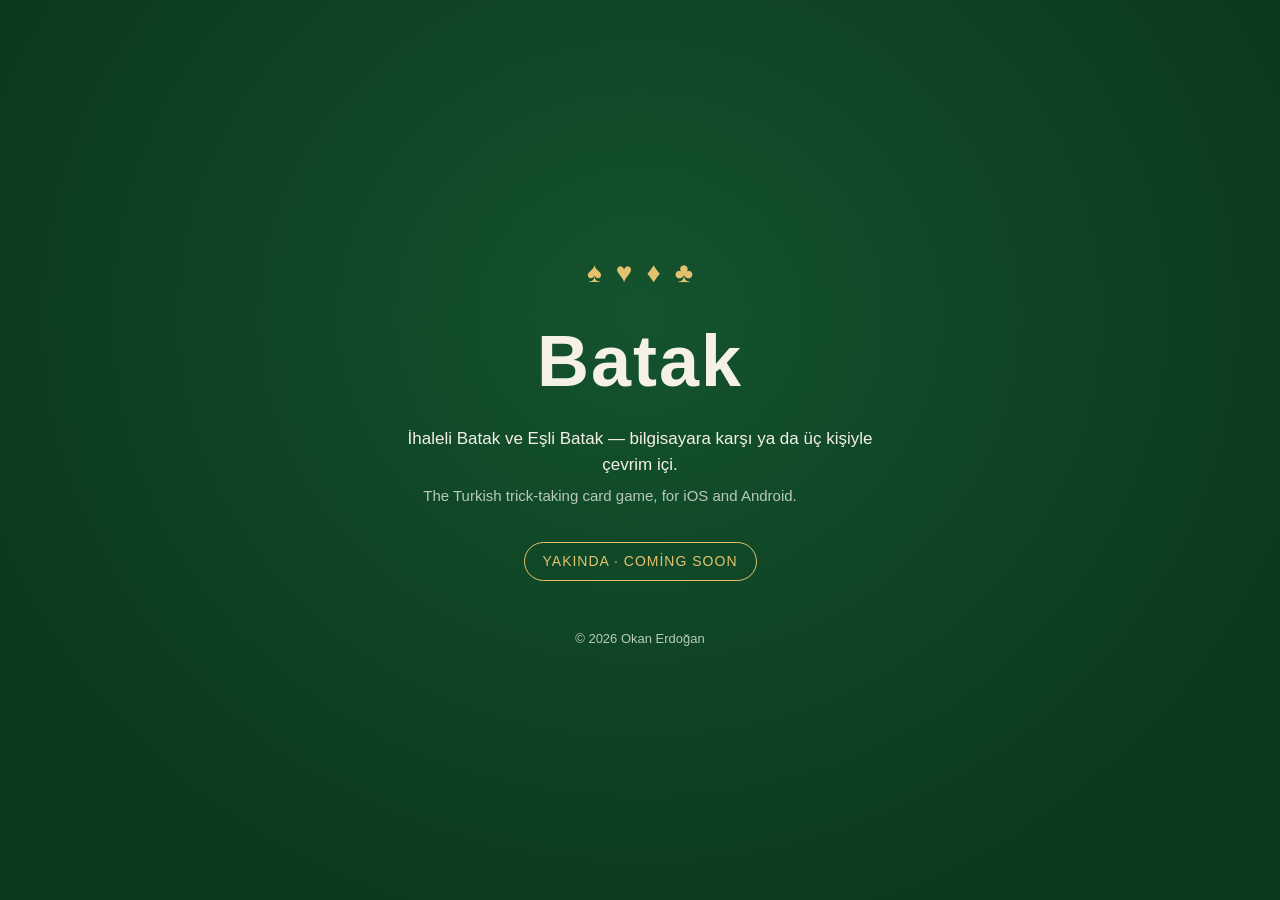
==== index.html @ f7591539 "Add placeholder page for Batak Co-Authored-By: Claude Opus 5.5 <noreply@anthropic.com>" ====
<!doctype html>
<html lang="tr">
<head>
<meta charset="utf-8">
<meta name="viewport" content="width=device-width, initial-scale=1">
<title>Batak</title>
<meta name="description" content="Batak — İhaleli ve Eşli Batak, iOS ve Android için.">
<style>
  :root {
    --felt: #14532d;
    --felt-deep: #0b3a1f;
    --ink: #f5f1e6;
    --muted: #b9c9bd;
    --gold: #e3c16f;
  }
  * { box-sizing: border-box; }
  html, body { height: 100%; margin: 0; }
  body {
    display: flex;
    flex-direction: column;
    align-items: center;
    justify-content: center;
    padding: 32px 20px;
    background: radial-gradient(ellipse at 50% 35%, var(--felt) 0%, var(--felt-deep) 75%);
    color: var(--ink);
    font: 17px/1.55 -apple-system, BlinkMacSystemFont, "Segoe UI", Roboto, Helvetica, Arial, sans-serif;
    text-align: center;
  }
  .suits { font-size: 28px; letter-spacing: 14px; margin-right: -14px; color: var(--gold); }
  h1 { font-size: clamp(44px, 12vw, 72px); margin: 12px 0 8px; letter-spacing: 2px; font-weight: 700; }
  p { margin: 6px 0; max-width: 30em; }
  .en { color: var(--muted); font-size: 15px; }
  .soon {
    display: inline-block;
    margin-top: 28px;
    padding: 8px 18px;
    border: 1px solid var(--gold);
    border-radius: 999px;
    color: var(--gold);
    font-size: 14px;
    letter-spacing: 1px;
    text-transform: uppercase;
  }
  footer { margin-top: 48px; color: var(--muted); font-size: 13px; }
</style>
</head>
<body>
  <main>
    <div class="suits" aria-hidden="true">♠♥♦♣</div>
    <h1>Batak</h1>
    <p>İhaleli Batak ve Eşli Batak — bilgisayara karşı ya da üç kişiyle çevrim içi.</p>
    <p class="en" lang="en">The Turkish trick-taking card game, for iOS and Android.</p>
    <div class="soon">Yakında · Coming soon</div>
  </main>
  <footer>© 2026 Okan Erdoğan</footer>
</body>
</html>
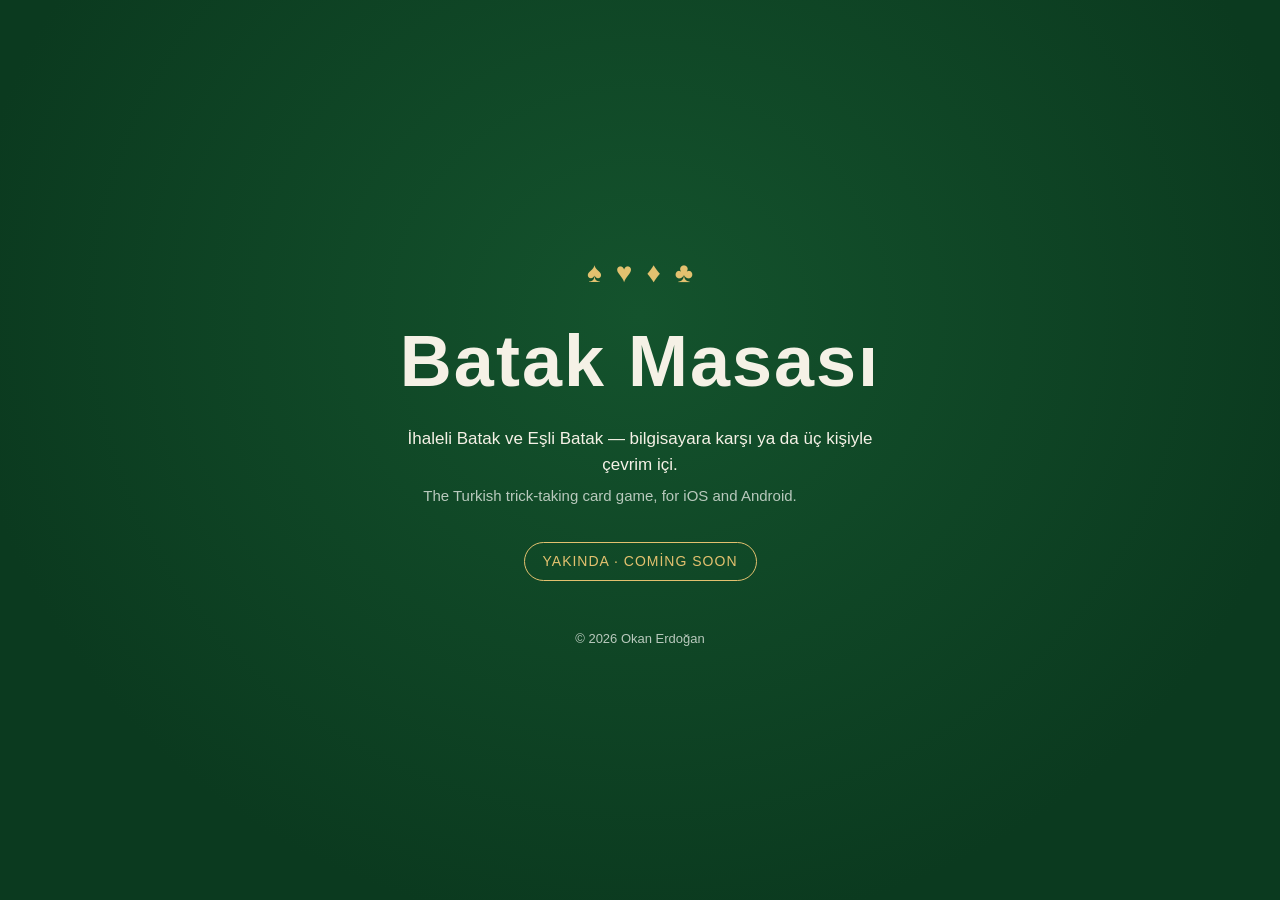
==== commit 63d63000: "Name the game Batak Masası Co-Authored-By: Claude Opus 5.5 <noreply@anthropic.com>" ====
--- a/index.html
+++ b/index.html
@@ -3,8 +3,8 @@
 <head>
 <meta charset="utf-8">
 <meta name="viewport" content="width=device-width, initial-scale=1">
-<title>Batak</title>
-<meta name="description" content="Batak — İhaleli ve Eşli Batak, iOS ve Android için.">
+<title>Batak Masası</title>
+<meta name="description" content="Batak Masası — İhaleli ve Eşli Batak, iOS ve Android için.">
 <style>
   :root {
     --felt: #14532d;
@@ -47,7 +47,7 @@
 <body>
   <main>
     <div class="suits" aria-hidden="true">♠♥♦♣</div>
-    <h1>Batak</h1>
+    <h1>Batak Masası</h1>
     <p>İhaleli Batak ve Eşli Batak — bilgisayara karşı ya da üç kişiyle çevrim içi.</p>
     <p class="en" lang="en">The Turkish trick-taking card game, for iOS and Android.</p>
     <div class="soon">Yakında · Coming soon</div>
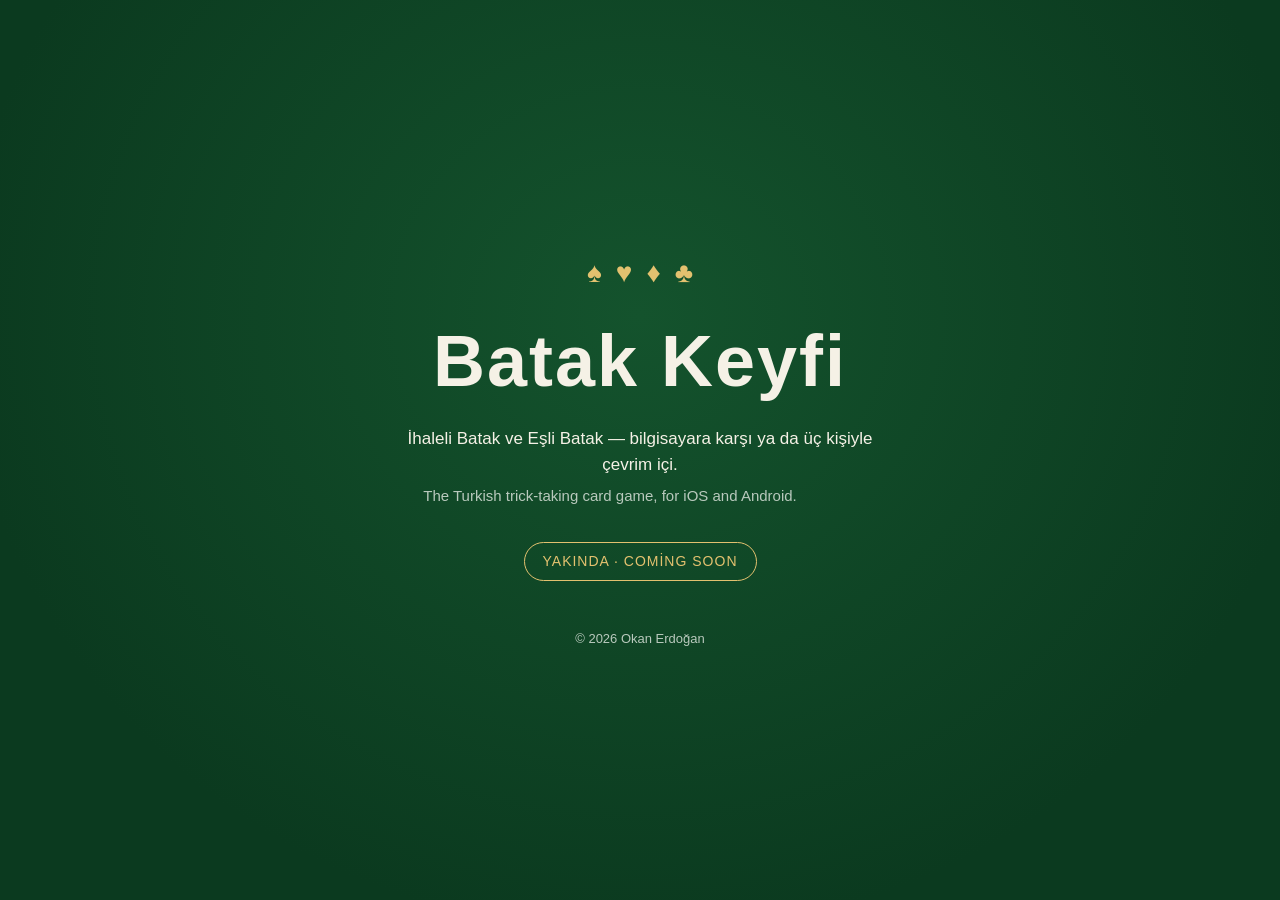
==== commit e82863a6: "Rename the game to Batak Keyfi Co-Authored-By: Claude Opus 5.5 <noreply@anthropic.com>" ====
--- a/index.html
+++ b/index.html
@@ -3,8 +3,8 @@
 <head>
 <meta charset="utf-8">
 <meta name="viewport" content="width=device-width, initial-scale=1">
-<title>Batak Masası</title>
-<meta name="description" content="Batak Masası — İhaleli ve Eşli Batak, iOS ve Android için.">
+<title>Batak Keyfi</title>
+<meta name="description" content="Batak Keyfi — İhaleli ve Eşli Batak, iOS ve Android için.">
 <style>
   :root {
     --felt: #14532d;
@@ -47,7 +47,7 @@
 <body>
   <main>
     <div class="suits" aria-hidden="true">♠♥♦♣</div>
-    <h1>Batak Masası</h1>
+    <h1>Batak Keyfi</h1>
     <p>İhaleli Batak ve Eşli Batak — bilgisayara karşı ya da üç kişiyle çevrim içi.</p>
     <p class="en" lang="en">The Turkish trick-taking card game, for iOS and Android.</p>
     <div class="soon">Yakında · Coming soon</div>
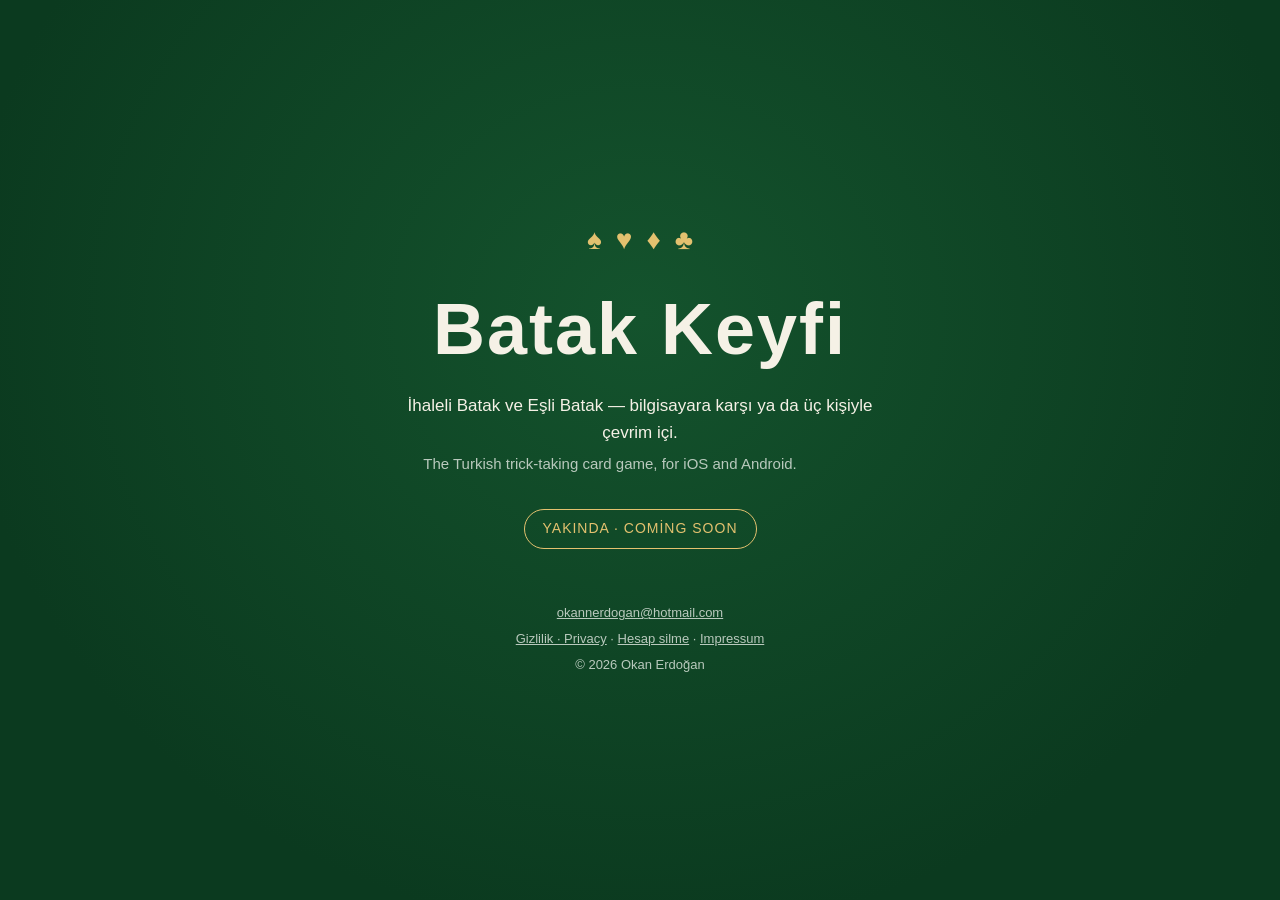
==== commit 68593136: "Add privacy policy, account deletion page and Impressum Co-Authored-By: Claude Opus 5.5 <noreply@ant" ====
--- a/index.html
+++ b/index.html
@@ -42,6 +42,7 @@
     text-transform: uppercase;
   }
   footer { margin-top: 48px; color: var(--muted); font-size: 13px; }
+  footer a { color: var(--muted); }
 </style>
 </head>
 <body>
@@ -52,6 +53,14 @@
     <p class="en" lang="en">The Turkish trick-taking card game, for iOS and Android.</p>
     <div class="soon">Yakında · Coming soon</div>
   </main>
-  <footer>© 2026 Okan Erdoğan</footer>
+  <footer>
+    <p><a href="mailto:okannerdogan@hotmail.com">okannerdogan@hotmail.com</a></p>
+    <p>
+      <a href="privacy.html">Gizlilik · Privacy</a> ·
+      <a href="delete-account.html">Hesap silme</a> ·
+      <a href="impressum.html">Impressum</a>
+    </p>
+    <p>© 2026 Okan Erdoğan</p>
+  </footer>
 </body>
 </html>
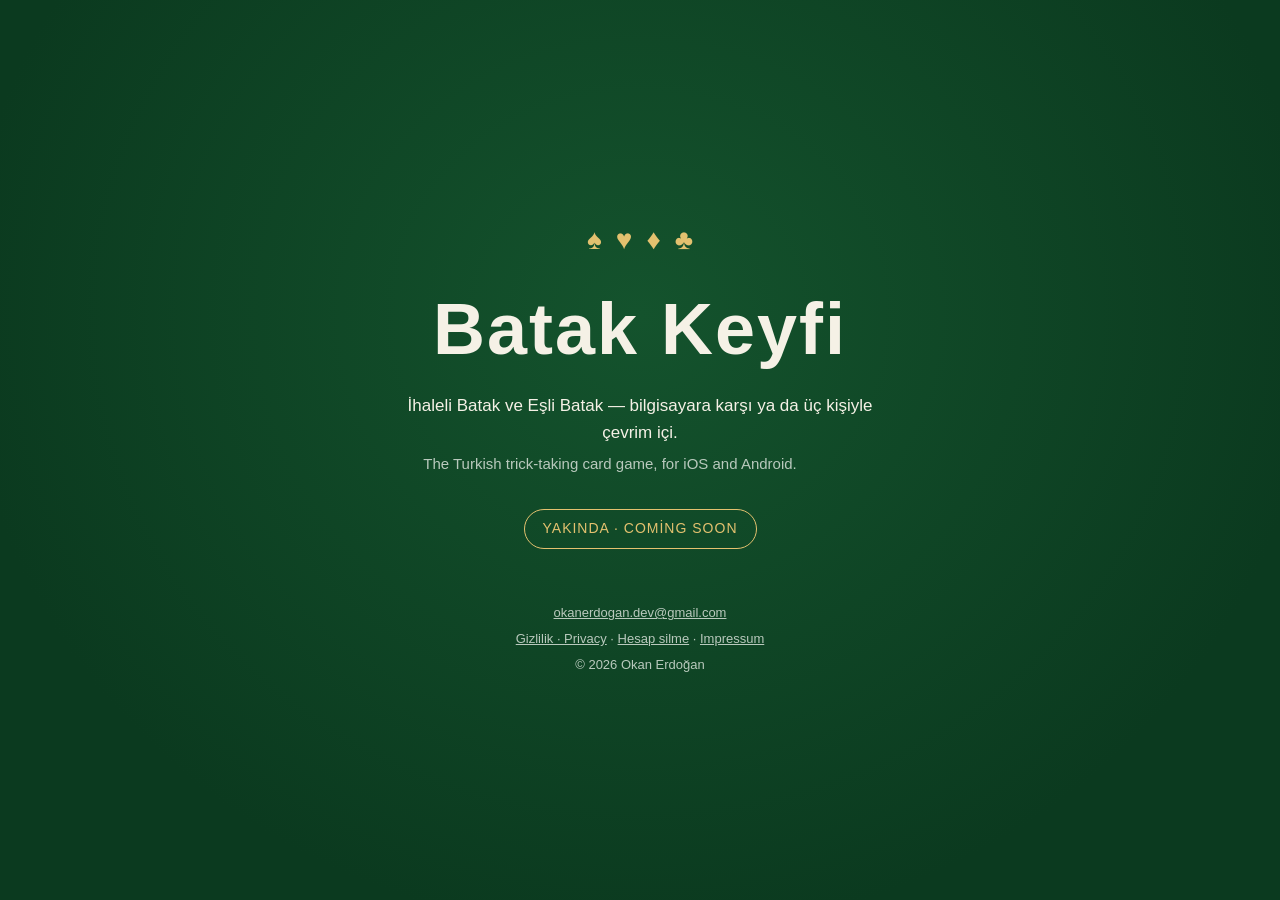
==== commit 134b2869: "Use the Gmail address as the public contact Co-Authored-By: Claude Opus 5.5 <noreply@anthropic.com>" ====
--- a/index.html
+++ b/index.html
@@ -54,7 +54,7 @@
     <div class="soon">Yakında · Coming soon</div>
   </main>
   <footer>
-    <p><a href="mailto:okannerdogan@hotmail.com">okannerdogan@hotmail.com</a></p>
+    <p><a href="mailto:okanerdogan.dev@gmail.com">okanerdogan.dev@gmail.com</a></p>
     <p>
       <a href="privacy.html">Gizlilik · Privacy</a> ·
       <a href="delete-account.html">Hesap silme</a> ·
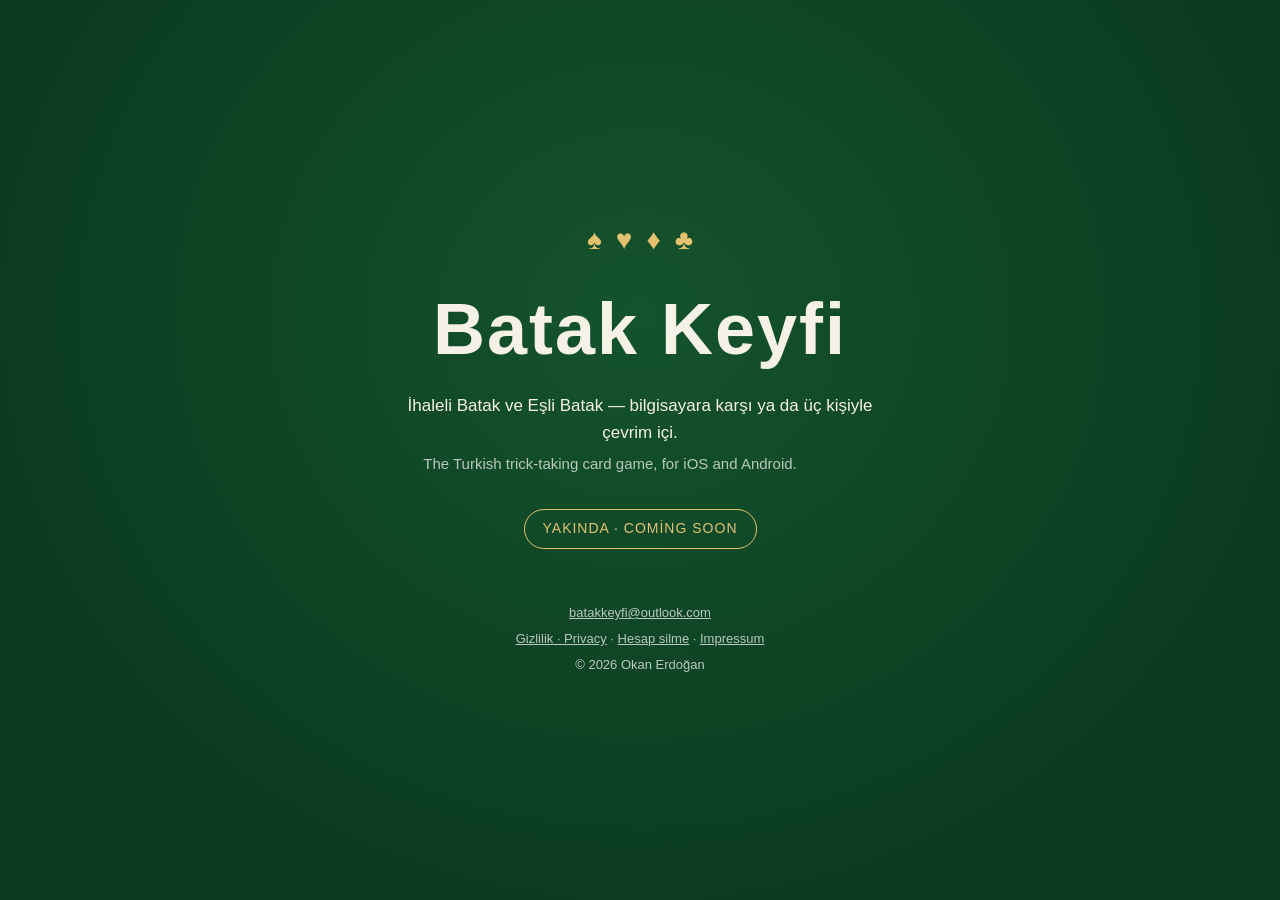
==== commit feb4d03c: "Use batakkeyfi@outlook.com as the public contact Co-Authored-By: Claude Opus 5.5 <noreply@anthropic." ====
--- a/index.html
+++ b/index.html
@@ -54,7 +54,7 @@
     <div class="soon">Yakında · Coming soon</div>
   </main>
   <footer>
-    <p><a href="mailto:okanerdogan.dev@gmail.com">okanerdogan.dev@gmail.com</a></p>
+    <p><a href="mailto:batakkeyfi@outlook.com">batakkeyfi@outlook.com</a></p>
     <p>
       <a href="privacy.html">Gizlilik · Privacy</a> ·
       <a href="delete-account.html">Hesap silme</a> ·
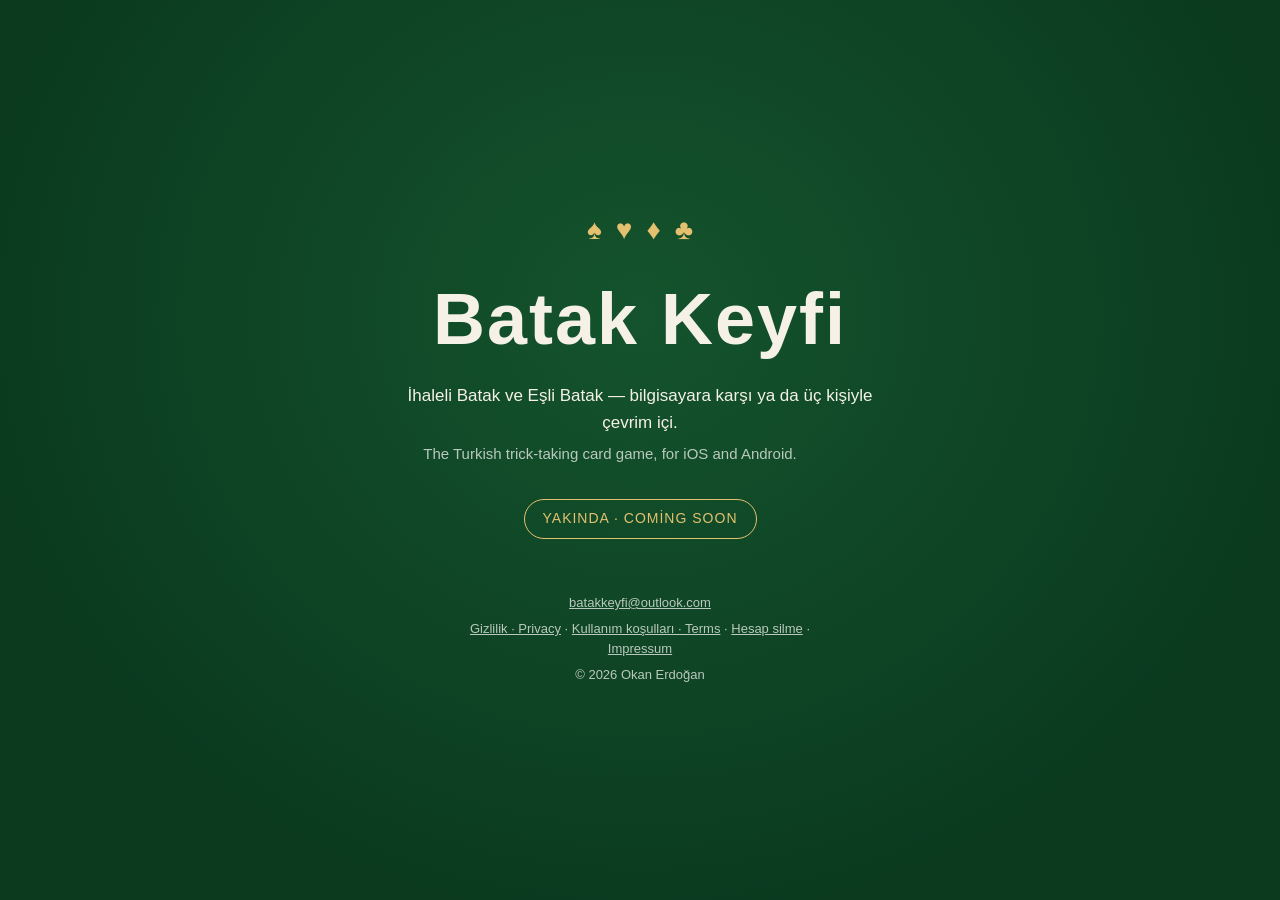
==== commit c5e21d90: "Add Kullanım Koşulları (terms of use) and bring chat rules in privacy.html up to date Co-Authored-By" ====
--- a/index.html
+++ b/index.html
@@ -57,6 +57,7 @@
     <p><a href="mailto:batakkeyfi@outlook.com">batakkeyfi@outlook.com</a></p>
     <p>
       <a href="privacy.html">Gizlilik · Privacy</a> ·
+      <a href="kullanim-kosullari.html">Kullanım koşulları · Terms</a> ·
       <a href="delete-account.html">Hesap silme</a> ·
       <a href="impressum.html">Impressum</a>
     </p>
